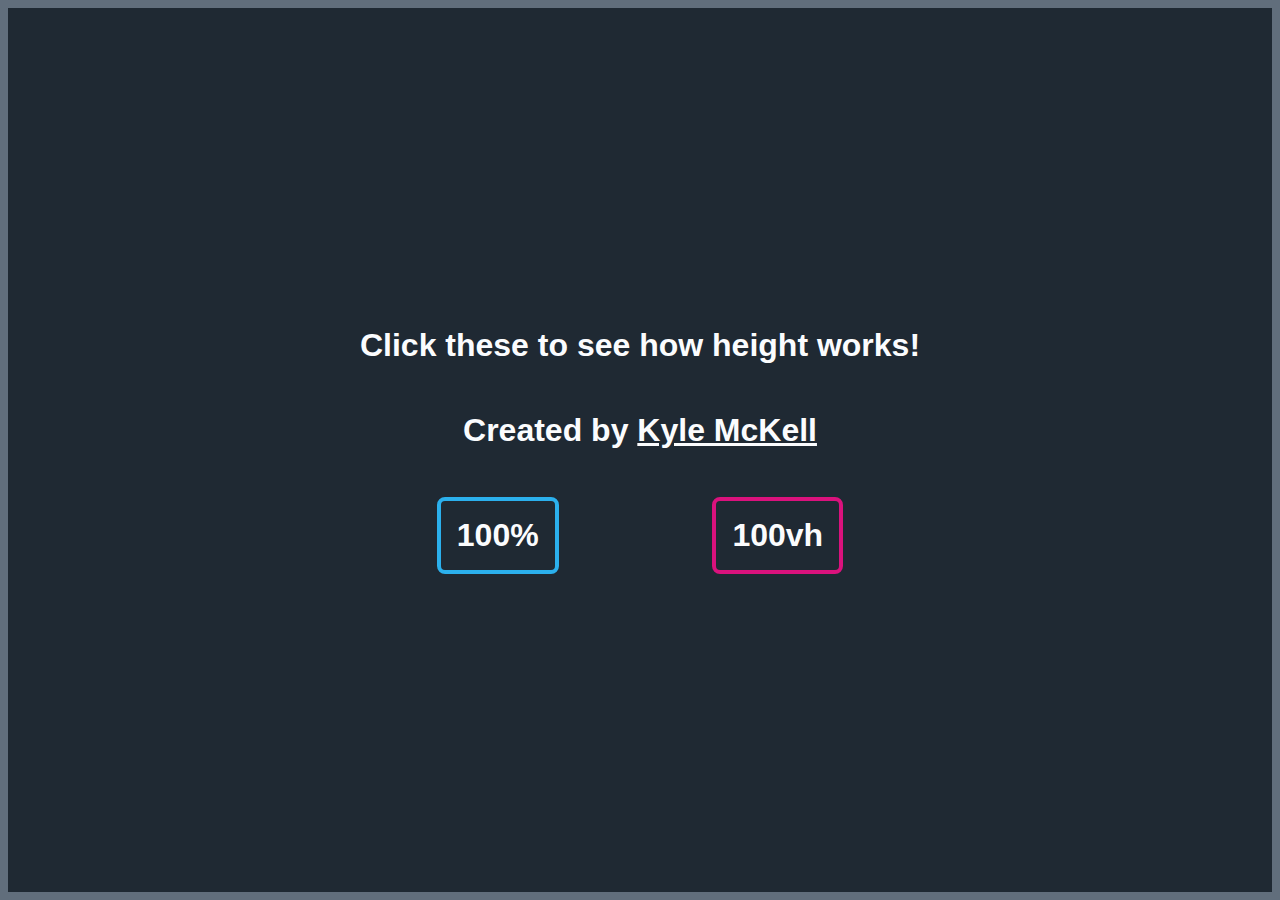
==== index.html @ 9ecbd1e4 "added a self link to twitter" ====
<!DOCTYPE html>
<html lang="en">
  <head>
    <meta charset="UTF-8" />
    <meta http-equiv="X-UA-Compatible" content="IE=edge" />
    <meta name="viewport" content="width=device-width, initial-scale=1.0" />
    <title>Full Page Height Examples</title>
    <link rel="stylesheet" href="style.css" />
  </head>
  <body>
    <div class="container">
      <div>Click these to see how height works!</div>
      <div>
        Created by
        <a class="self-link" href="https://twitter.com/KyleMcKell"
          >Kyle McKell</a
        >
      </div>
      <div class="button-container">
        <a href="100percent.html" class="anchor-button anchor-100"> 100% </a>
        <a href="100vh.html" class="anchor-button anchor-vh"> 100vh </a>
      </div>
    </div>
  </body>
</html>
---- style.css ----
* {
  margin: 0;
  box-sizing: border-box;
}

:root {
  --black: #1f2933;
  --gray: #616e7c;
  --dark-gray: #323f4b;
  --light-blue: #5ed0fa;
  --blue: #2bb0ed;
  --dark-blue: #035388;
  --light-pink: #f364a2;
  --pink: #da127d;
  --dark-pink: #620042;
  --white: #fbfcfe;
}

/*
  we need these to be 100% height
  so our child that is set to 100%
  takes up the entire viewport 
*/
html,
body {
  height: 100%;
}

body {
  --container-height: 100%;

  background-color: var(--black);
  color: var(--white);
  font-family: sans-serif;
  font-weight: bold;
  font-size: 2rem;
}

.container {
  /* this will set our height on our different pages */
  height: var(--container-height);

  --page-color: var(--gray);
  display: grid;
  place-content: center;
  gap: 3rem;
  border: 8px solid var(--page-color);
  text-align: center;
  padding: 1rem;
}

.container-percent {
  /* setting our height to 100% */
  --container-height: 100%;

  --page-color: var(--blue);
  --gohome-color: var(--light-blue);
}

.container-vh {
  /* setting our height to 100vh */
  --container-height: 100vh;

  --page-color: var(--pink);
  --gohome-color: var(--light-pink);
}

.other-child {
  /* height for other child on the page */
  --container-height: 15%;

  /* not the page, but defines the border */
  --page-color: var(--gray);
}

.button-container {
  display: flex;
  justify-content: space-around;
}

.anchor-100 {
  --border-color: var(--blue);
  --bg-color: var(--dark-blue);
}

.anchor-vh {
  --border-color: var(--pink);
  --bg-color: var(--dark-pink);
}

.anchor-home {
  --border-color: var(--gray);
  --bg-color: var(--dark-gray);
}

.anchor-button {
  text-decoration: none;
  display: grid;
  place-content: center;
  padding: 1rem;
  border-radius: 8px;
  color: var(--white);
  border: 4px solid var(--border-color);
}

.anchor-button:hover {
  background-color: var(--bg-color);
}

.self-link {
  justify-self: center;
  width: fit-content;
  color: var(--white);
}

.self-link:hover {
  color: var(--blue);
}
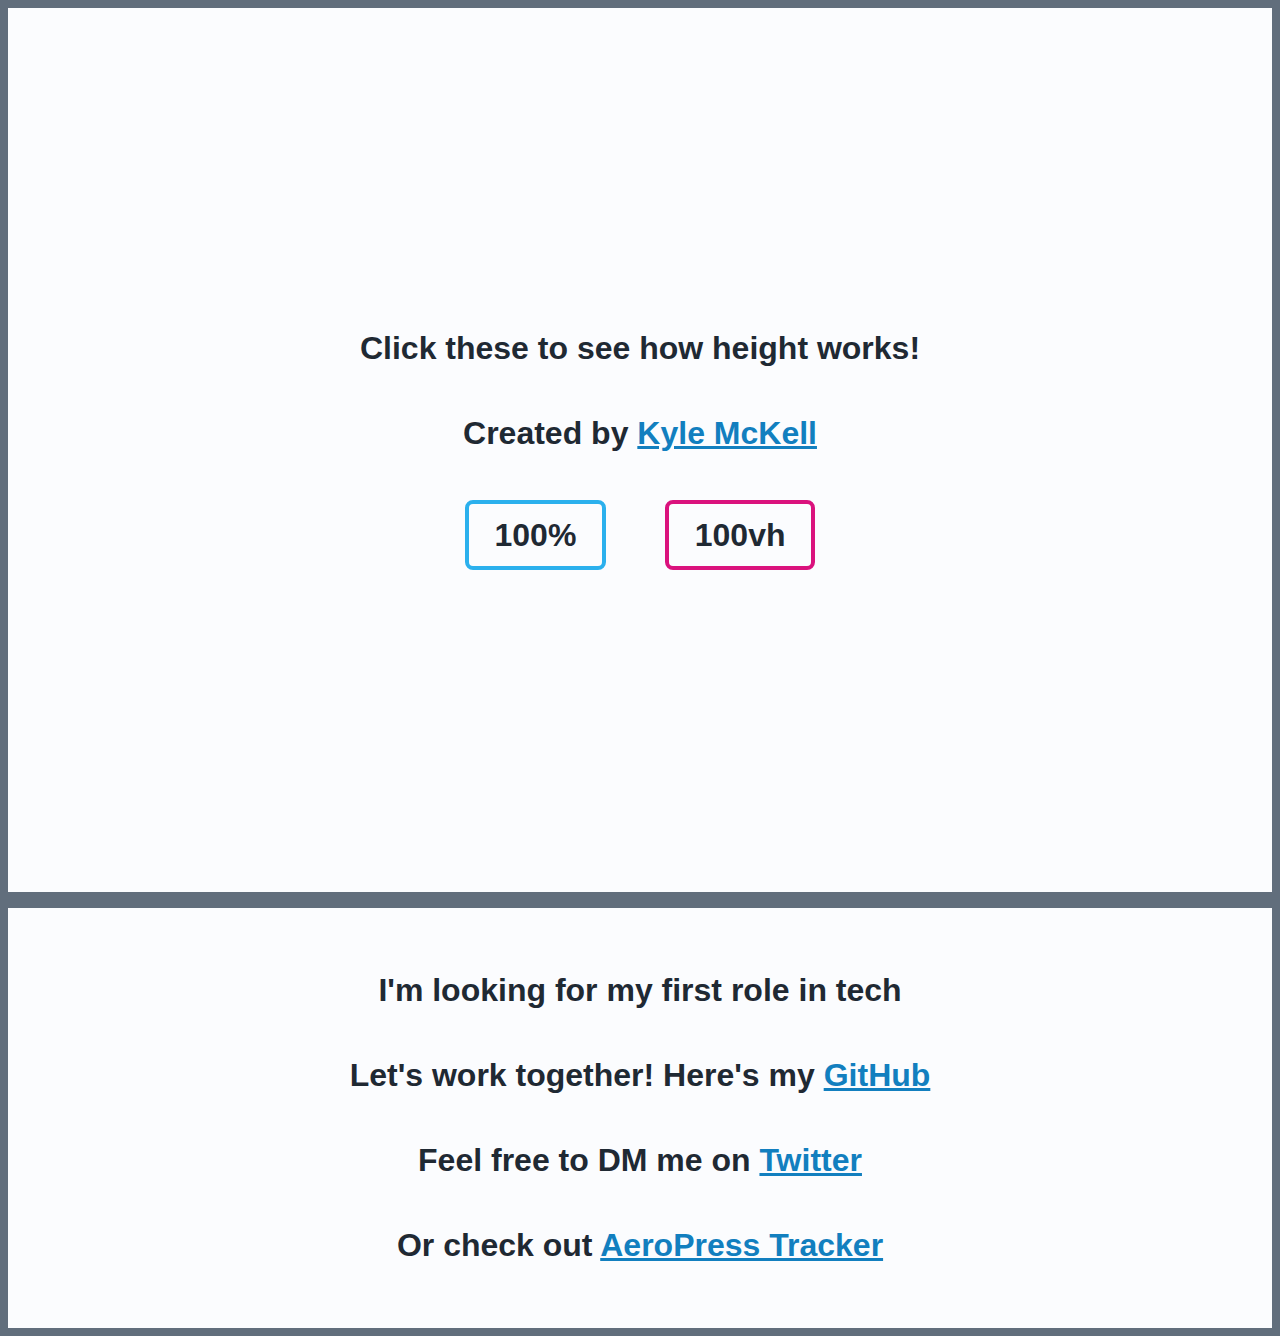
==== commit 56ad5951: "added my info for first role in tech" ====
--- a/index.html
+++ b/index.html
@@ -21,5 +21,22 @@
         <a href="100vh.html" class="anchor-button anchor-vh"> 100vh </a>
       </div>
     </div>
+    <div class="container other-child">
+      <div>I'm looking for my first role in tech</div>
+      <div>
+        Let's work together! Here's my
+        <a class="self-link" href="https://github.com/KyleMcKell">GitHub</a>
+      </div>
+      <div>
+        Feel free to DM me on
+        <a class="self-link" href="https://twitter.com/KyleMcKell">Twitter</a>
+      </div>
+      <div>
+        Or check out
+        <a class="self-link" href="https://www.aeropresstracker.com/"
+          >AeroPress Tracker</a
+        >
+      </div>
+    </div>
   </body>
 </html>
--- a/style.css
+++ b/style.css
@@ -5,15 +5,40 @@
 
 :root {
   --black: #1f2933;
+  --light-gray: #cbd2d9;
   --gray: #616e7c;
   --dark-gray: #323f4b;
-  --light-blue: #5ed0fa;
+  --light-blue: #91defd;
   --blue: #2bb0ed;
+  --mid-blue: #127fbf;
   --dark-blue: #035388;
-  --light-pink: #f364a2;
+  --light-pink: #ffb8d2;
   --pink: #da127d;
   --dark-pink: #620042;
   --white: #fbfcfe;
+}
+
+@media (prefers-color-scheme: light) {
+  :root {
+    --background: var(--white);
+    --text: var(--black);
+    --pink-hover: var(--light-pink);
+    --blue-hover: var(--light-blue);
+    --gray-hover: var(--light-gray);
+    --link: var(--mid-blue);
+    --link-active: var(--dark-blue);
+  }
+}
+@media (prefers-color-scheme: dark) {
+  :root {
+    --background: var(--black);
+    --text: var(--white);
+    --pink-hover: var(--dark-pink);
+    --blue-hover: var(--dark-blue);
+    --gray-hover: var(--dark-gray);
+    --link: var(--blue);
+    --link-active: var(--light-blue);
+  }
 }
 
 /*
@@ -29,8 +54,8 @@
 body {
   --container-height: 100%;
 
-  background-color: var(--black);
-  color: var(--white);
+  background-color: var(--background);
+  color: var(--text);
   font-family: sans-serif;
   font-weight: bold;
   font-size: 2rem;
@@ -54,7 +79,6 @@
   --container-height: 100%;
 
   --page-color: var(--blue);
-  --gohome-color: var(--light-blue);
 }
 
 .container-vh {
@@ -62,12 +86,12 @@
   --container-height: 100vh;
 
   --page-color: var(--pink);
-  --gohome-color: var(--light-pink);
 }
 
 .other-child {
   /* height for other child on the page */
-  --container-height: 15%;
+  height: revert;
+  padding: 4rem 1rem;
 
   /* not the page, but defines the border */
   --page-color: var(--gray);
@@ -75,31 +99,40 @@
 
 .button-container {
   display: flex;
-  justify-content: space-around;
+  justify-content: center;
+  align-items: center;
+  gap: clamp(16px, 8px + 4vw, 64px);
+}
+
+@media (max-width: 400px) {
+  .button-container {
+    flex-direction: column;
+    gap: 16px;
+  }
 }
 
 .anchor-100 {
   --border-color: var(--blue);
-  --bg-color: var(--dark-blue);
+  --bg-color: var(--blue-hover);
 }
 
 .anchor-vh {
   --border-color: var(--pink);
-  --bg-color: var(--dark-pink);
+  --bg-color: var(--pink-hover);
 }
 
 .anchor-home {
   --border-color: var(--gray);
-  --bg-color: var(--dark-gray);
+  --bg-color: var(--gray-hover);
 }
 
 .anchor-button {
   text-decoration: none;
   display: grid;
   place-content: center;
-  padding: 1rem;
+  padding: 0.8rem 1.6rem;
   border-radius: 8px;
-  color: var(--white);
+  color: var(--text);
   border: 4px solid var(--border-color);
 }
 
@@ -110,9 +143,9 @@
 .self-link {
   justify-self: center;
   width: fit-content;
-  color: var(--white);
+  color: var(--link);
 }
 
 .self-link:hover {
-  color: var(--blue);
+  color: var(--link-active);
 }
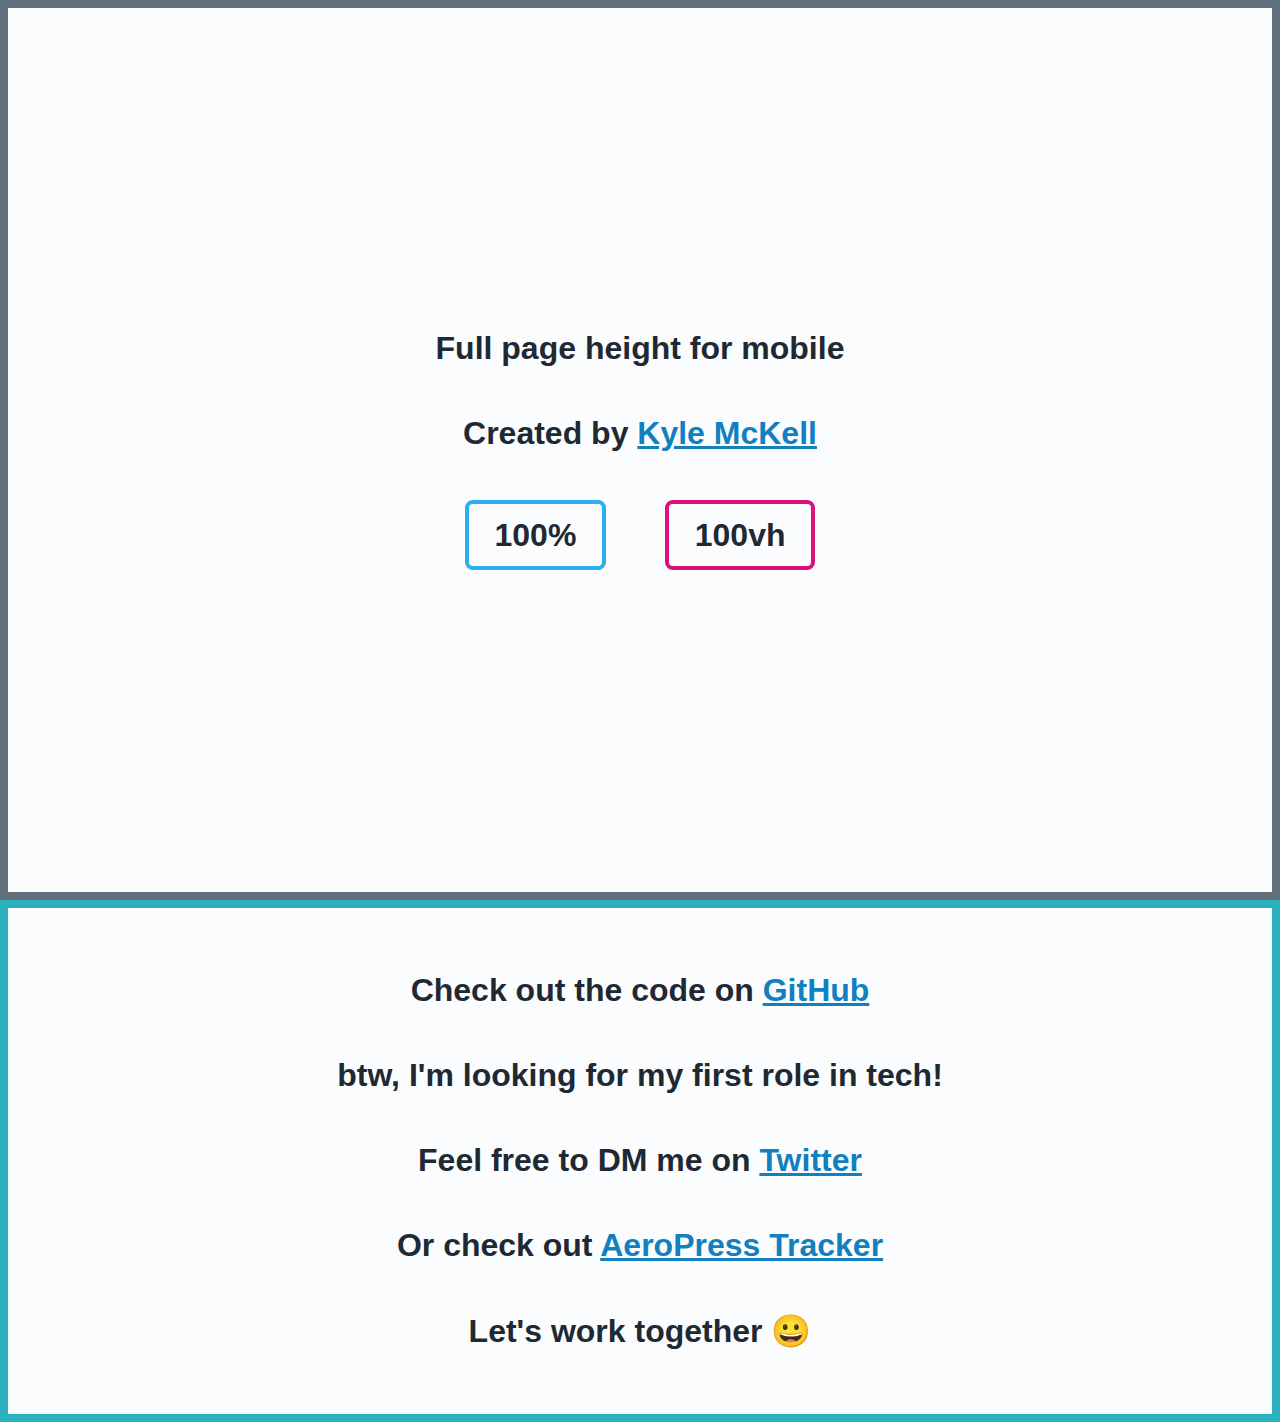
==== commit 94e2bd82: "added more to extra children" ====
--- a/index.html
+++ b/index.html
@@ -9,10 +9,11 @@
   </head>
   <body>
     <div class="container">
-      <div>Click these to see how height works!</div>
+      <div>Full page height for mobile</div>
+
       <div>
         Created by
-        <a class="self-link" href="https://twitter.com/KyleMcKell"
+        <a class="self-link" href="https://github.com/KyleMcKell"
           >Kyle McKell</a
         >
       </div>
@@ -21,12 +22,12 @@
         <a href="100vh.html" class="anchor-button anchor-vh"> 100vh </a>
       </div>
     </div>
-    <div class="container other-child">
-      <div>I'm looking for my first role in tech</div>
+    <div class="container other-child home-child">
       <div>
-        Let's work together! Here's my
-        <a class="self-link" href="https://github.com/KyleMcKell">GitHub</a>
+        Check out the code on
+        <a class="self-link" href="https://www.aeropresstracker.com/">GitHub</a>
       </div>
+      <div>btw, I'm looking for my first role in tech!</div>
       <div>
         Feel free to DM me on
         <a class="self-link" href="https://twitter.com/KyleMcKell">Twitter</a>
@@ -37,6 +38,7 @@
           >AeroPress Tracker</a
         >
       </div>
+      <div>Let's work together 😀</div>
     </div>
   </body>
 </html>
--- a/style.css
+++ b/style.css
@@ -15,6 +15,7 @@
   --light-pink: #ffb8d2;
   --pink: #da127d;
   --dark-pink: #620042;
+  --cyan: #2cb1bc;
   --white: #fbfcfe;
 }
 
@@ -91,10 +92,14 @@
 .other-child {
   /* height for other child on the page */
   height: revert;
-  padding: 4rem 1rem;
+  padding: 4rem 1.2rem;
 
   /* not the page, but defines the border */
   --page-color: var(--gray);
+}
+
+.home-child {
+  --page-color: var(--cyan);
 }
 
 .button-container {
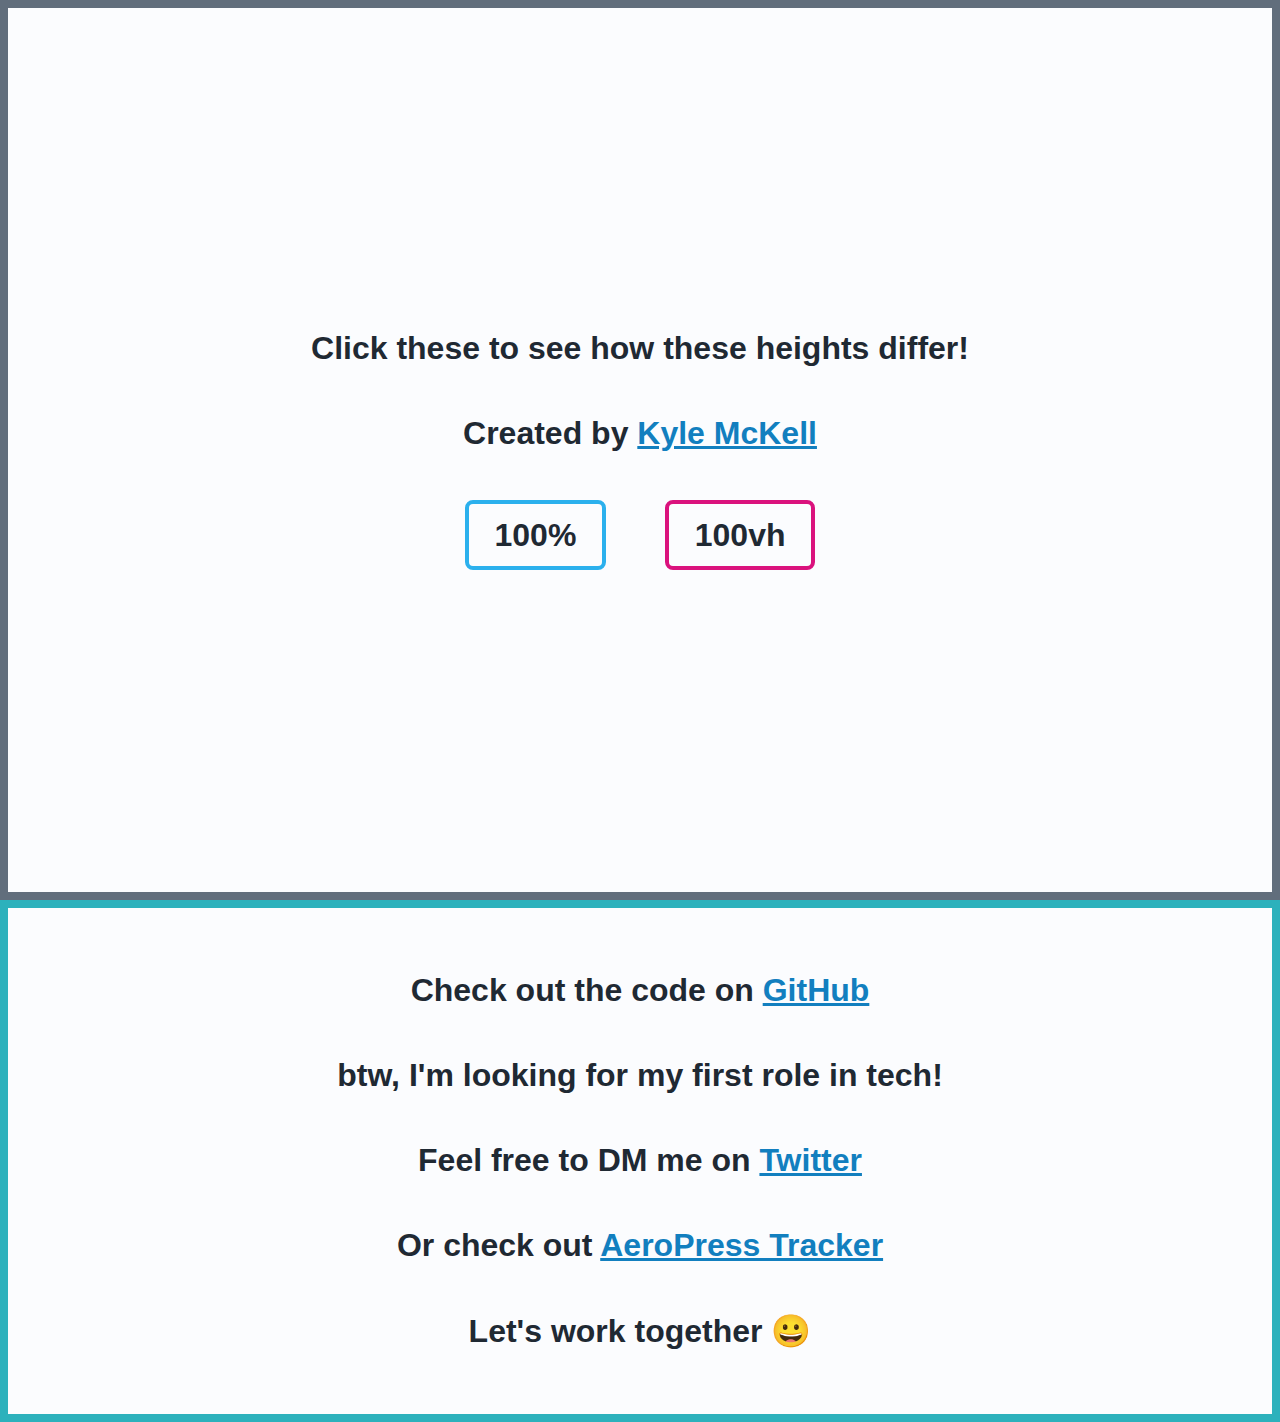
==== commit 7fce657d: "changed starting blurb" ====
--- a/index.html
+++ b/index.html
@@ -4,12 +4,12 @@
     <meta charset="UTF-8" />
     <meta http-equiv="X-UA-Compatible" content="IE=edge" />
     <meta name="viewport" content="width=device-width, initial-scale=1.0" />
-    <title>Full Page Height Examples</title>
+    <title>Mobile Full Page Height Examples</title>
     <link rel="stylesheet" href="style.css" />
   </head>
   <body>
     <div class="container">
-      <div>Full page height for mobile</div>
+      <div>Click these to see how these heights differ!</div>
 
       <div>
         Created by
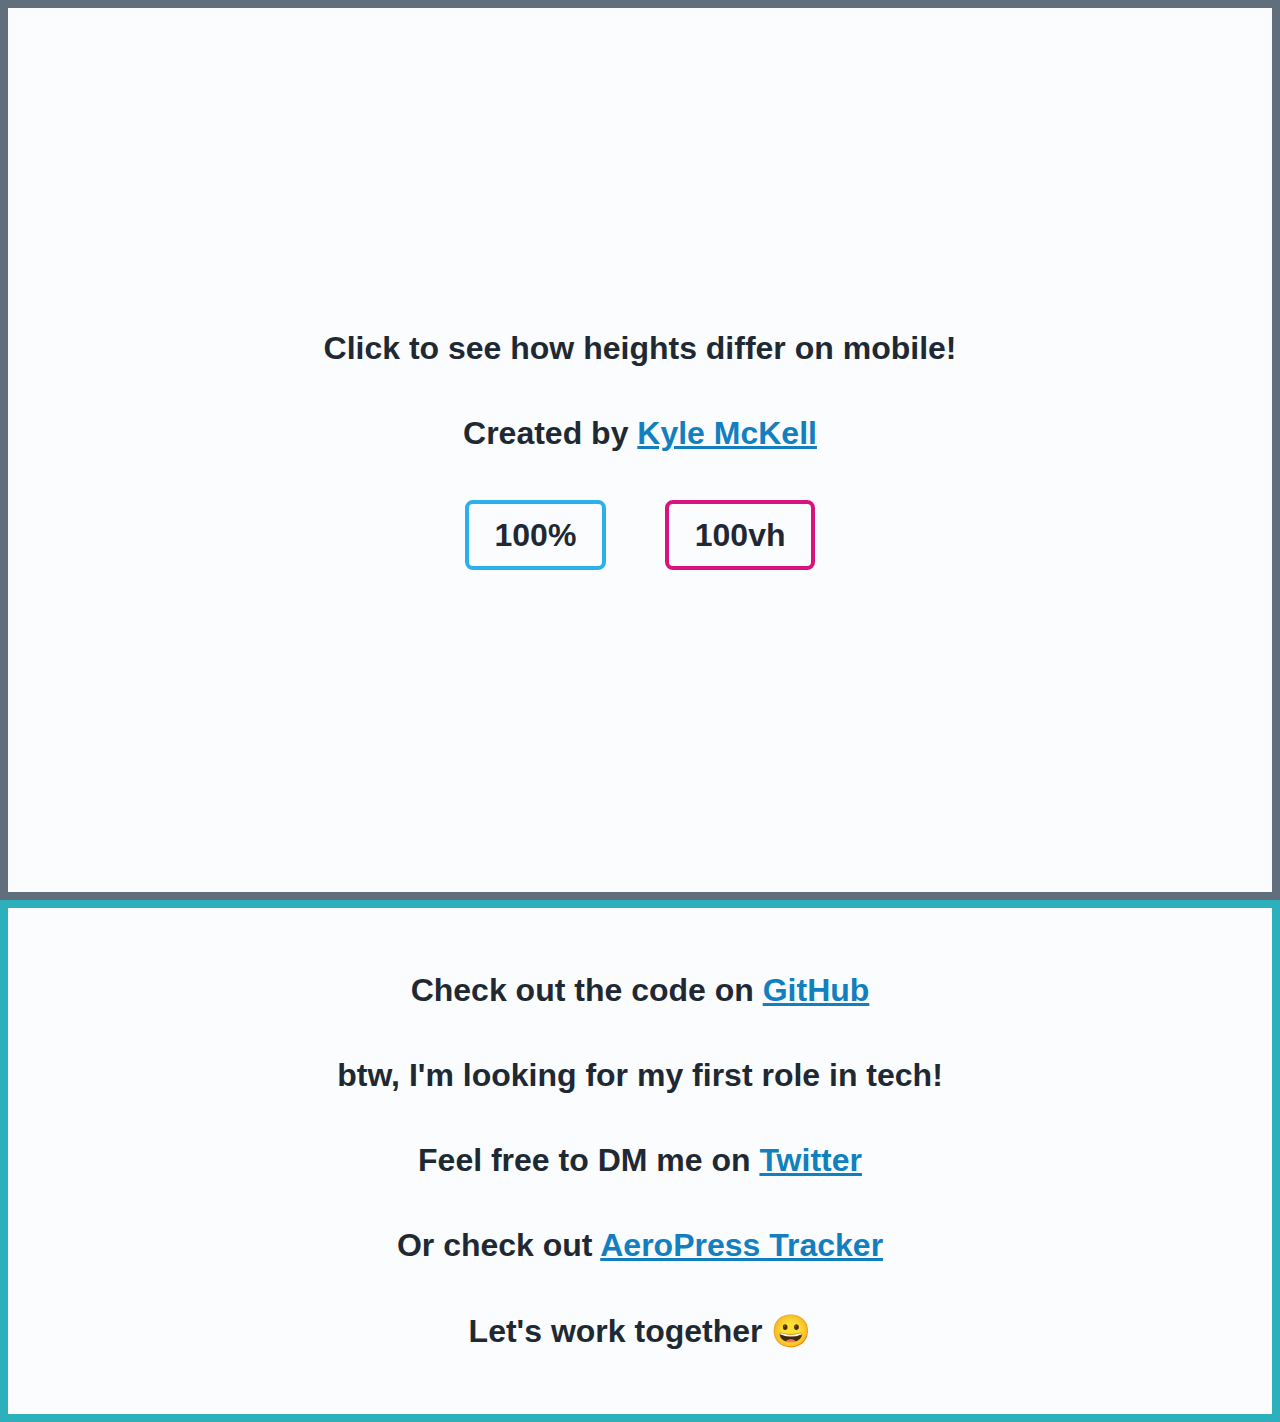
==== commit 1b2a4f32: "changed blurb again" ====
--- a/index.html
+++ b/index.html
@@ -9,7 +9,7 @@
   </head>
   <body>
     <div class="container">
-      <div>Click these to see how these heights differ!</div>
+      <div>Click to see how heights differ on mobile!</div>
 
       <div>
         Created by
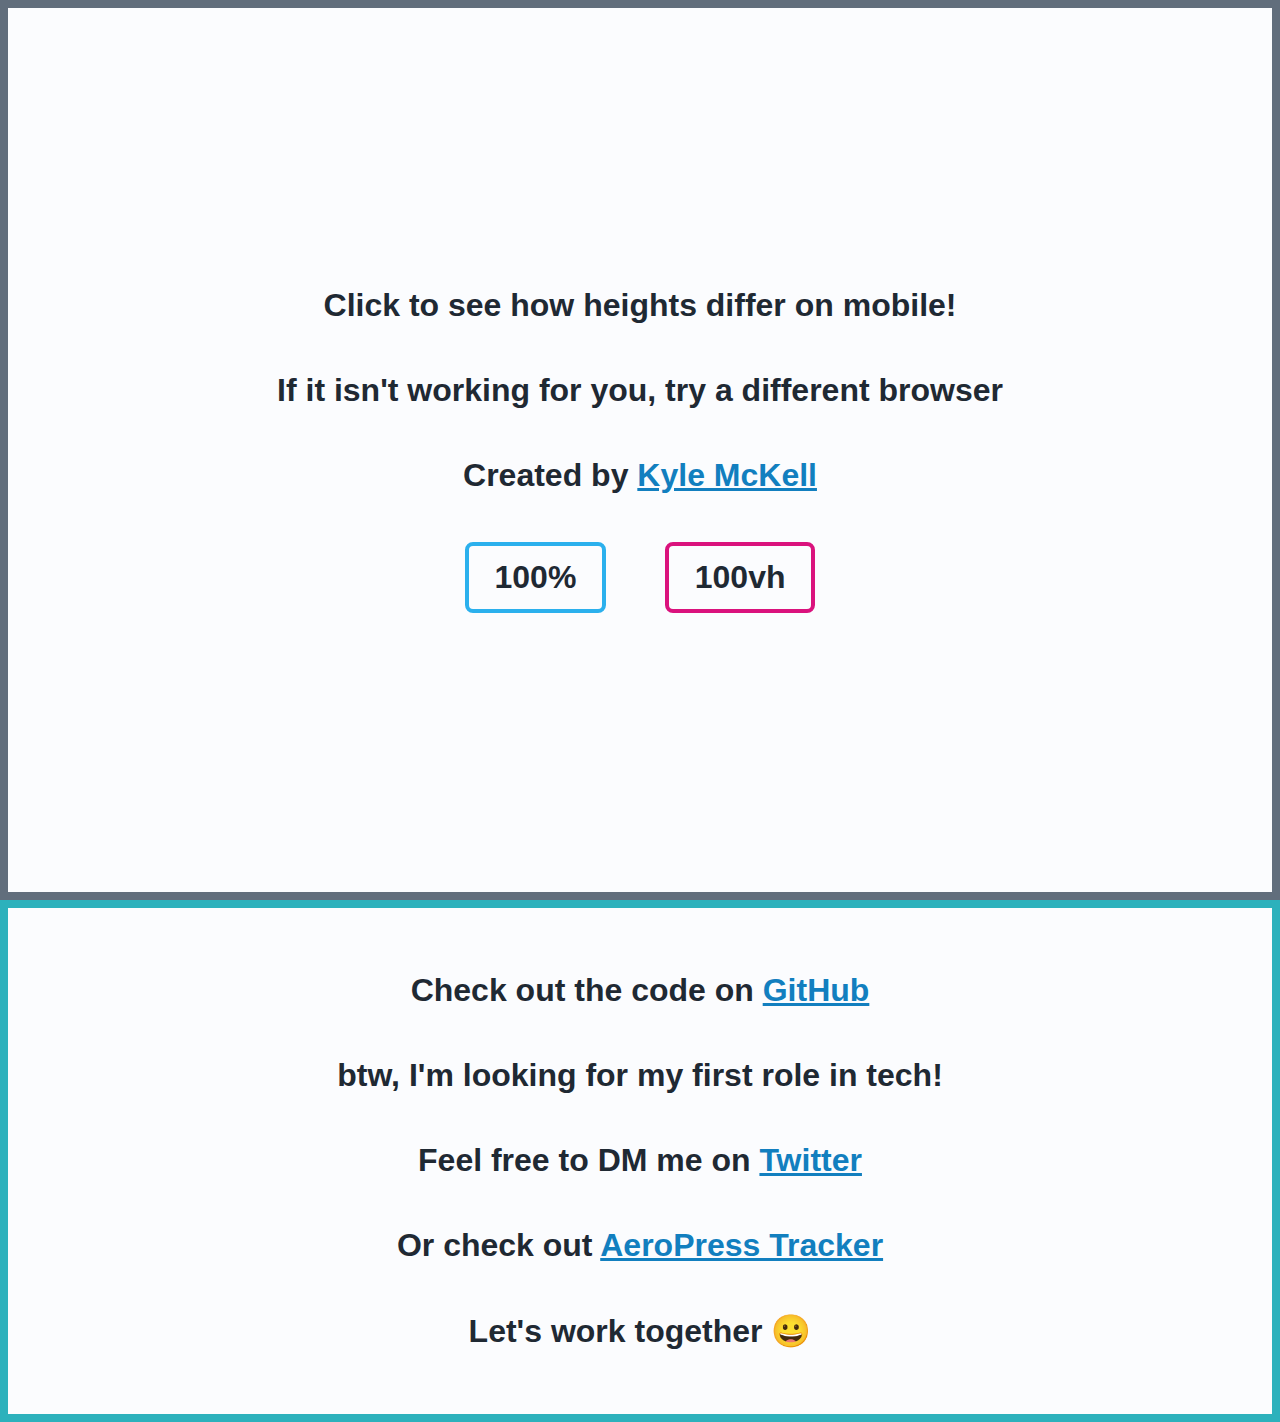
==== commit 55f49c80: "added a note to tell people to try a different browser" ====
--- a/index.html
+++ b/index.html
@@ -10,6 +10,7 @@
   <body>
     <div class="container">
       <div>Click to see how heights differ on mobile!</div>
+      <div>If it isn't working for you, try a different browser</div>
 
       <div>
         Created by
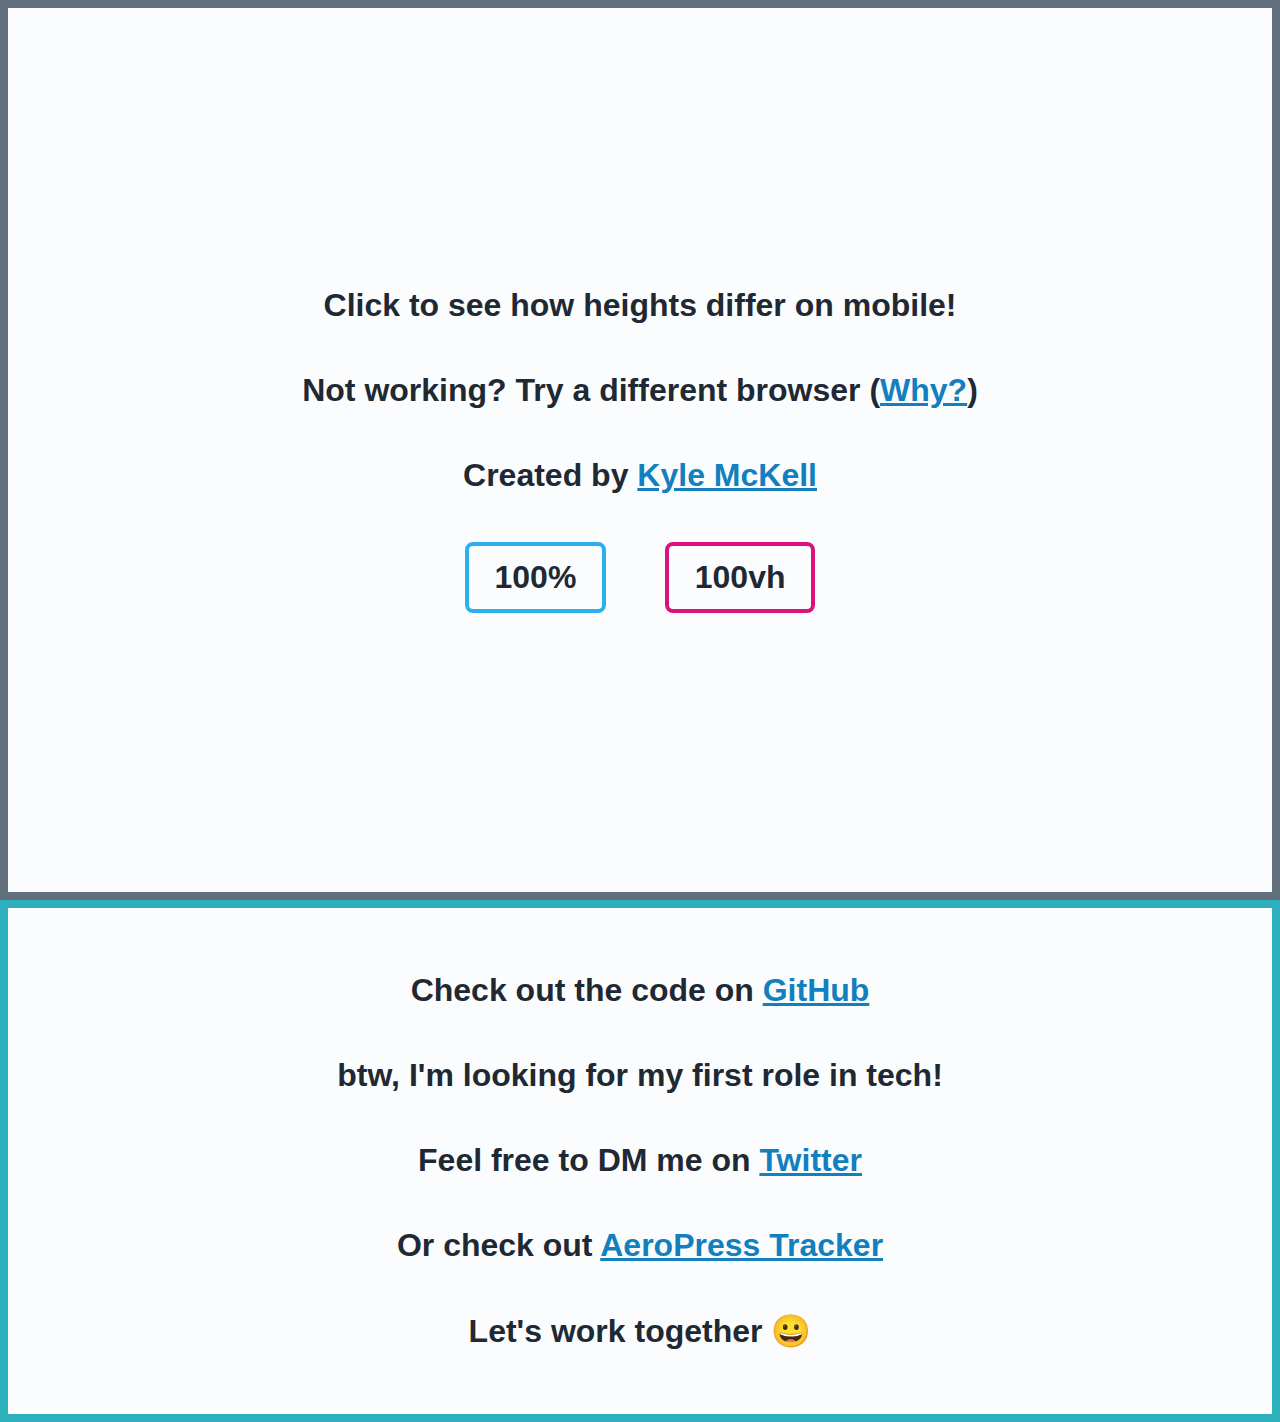
==== commit 14e1e4a7: "added a link to a tweet that explains why things don't work all the time" ====
--- a/index.html
+++ b/index.html
@@ -10,7 +10,13 @@
   <body>
     <div class="container">
       <div>Click to see how heights differ on mobile!</div>
-      <div>If it isn't working for you, try a different browser</div>
+      <div>
+        Not working? Try a different browser (<a
+          class="self-link"
+          href="https://twitter.com/KyleMcKell/status/1495818213841592332"
+          >Why?</a
+        >)
+      </div>
 
       <div>
         Created by
--- a/style.css
+++ b/style.css
@@ -17,6 +17,7 @@
   --dark-pink: #620042;
   --cyan: #2cb1bc;
   --white: #fbfcfe;
+  --font-size: 2rem;
 }
 
 @media (prefers-color-scheme: light) {
@@ -58,8 +59,14 @@
   background-color: var(--background);
   color: var(--text);
   font-family: sans-serif;
-  font-weight: bold;
-  font-size: 2rem;
+  font-weight: 700;
+  font-size: var(--font-size);
+}
+
+@media (max-width: 400px) {
+  body {
+    font-size: 1.75rem;
+  }
 }
 
 .container {
